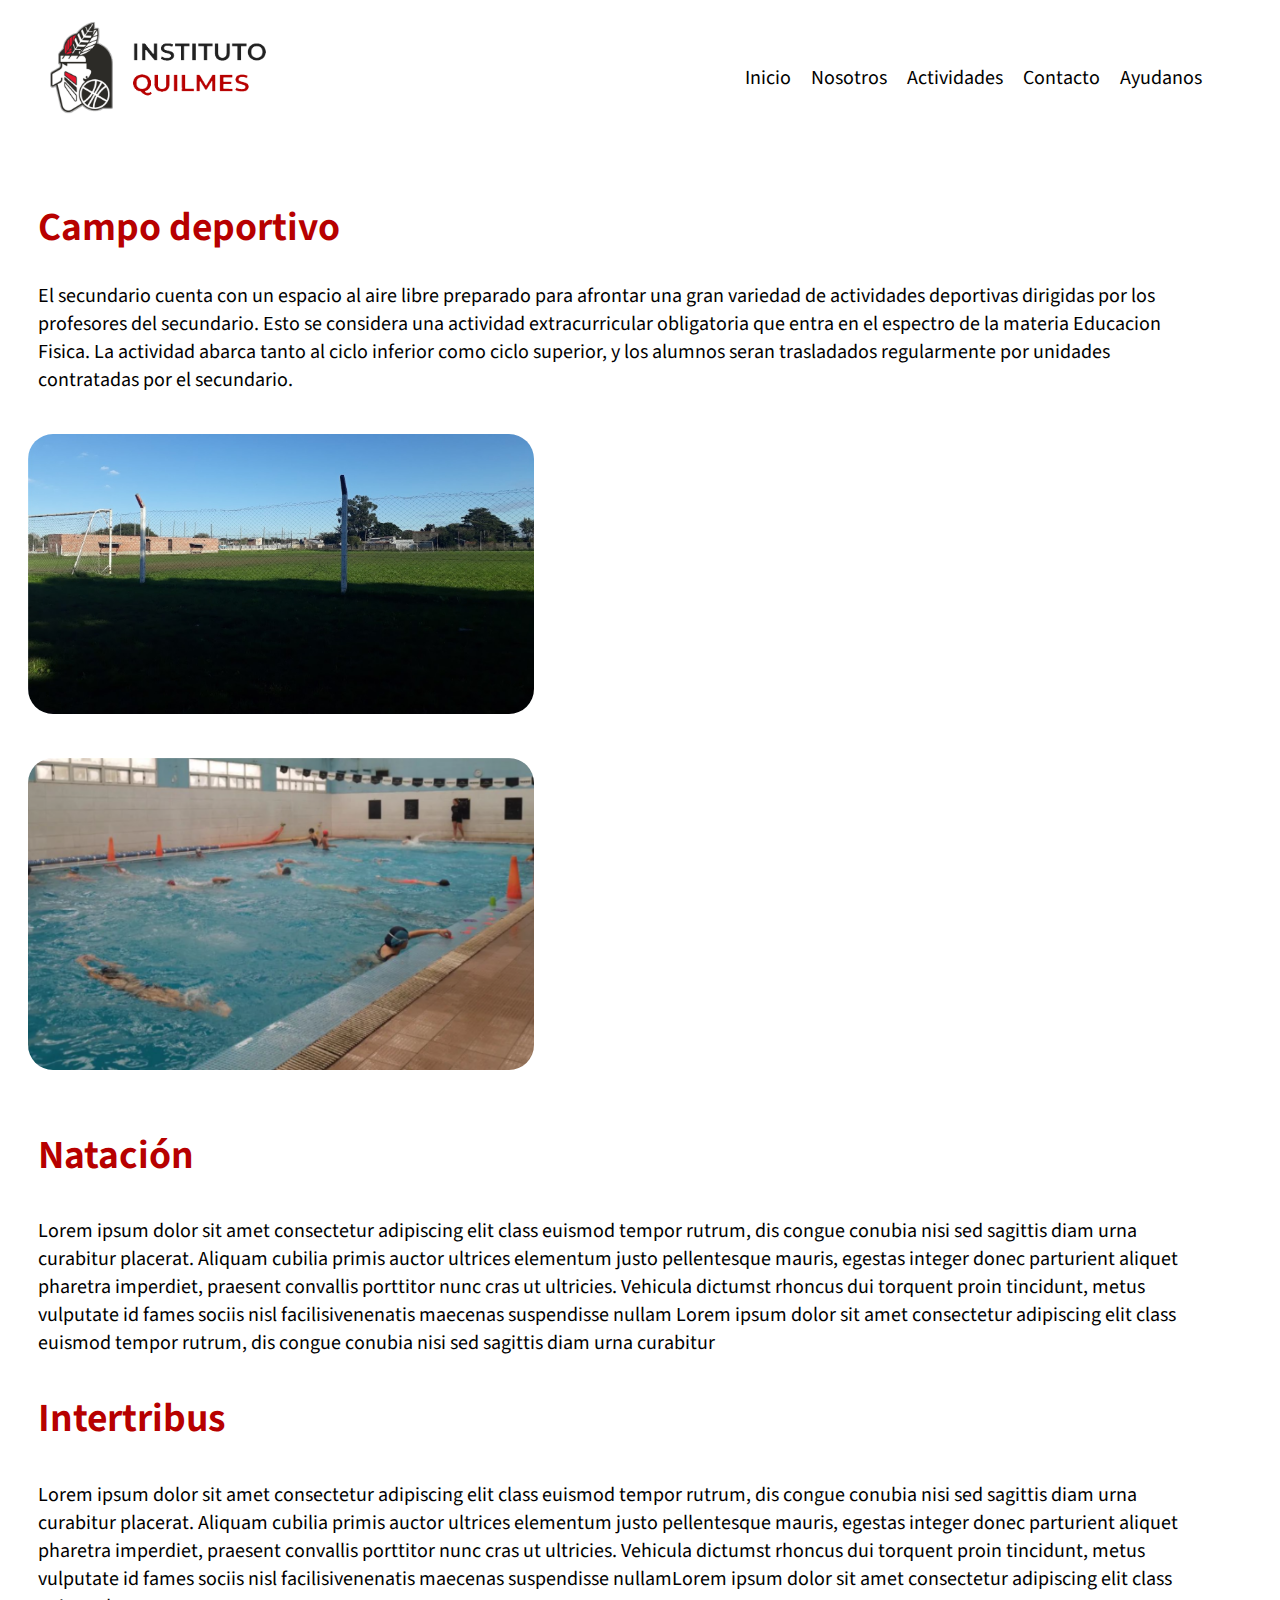
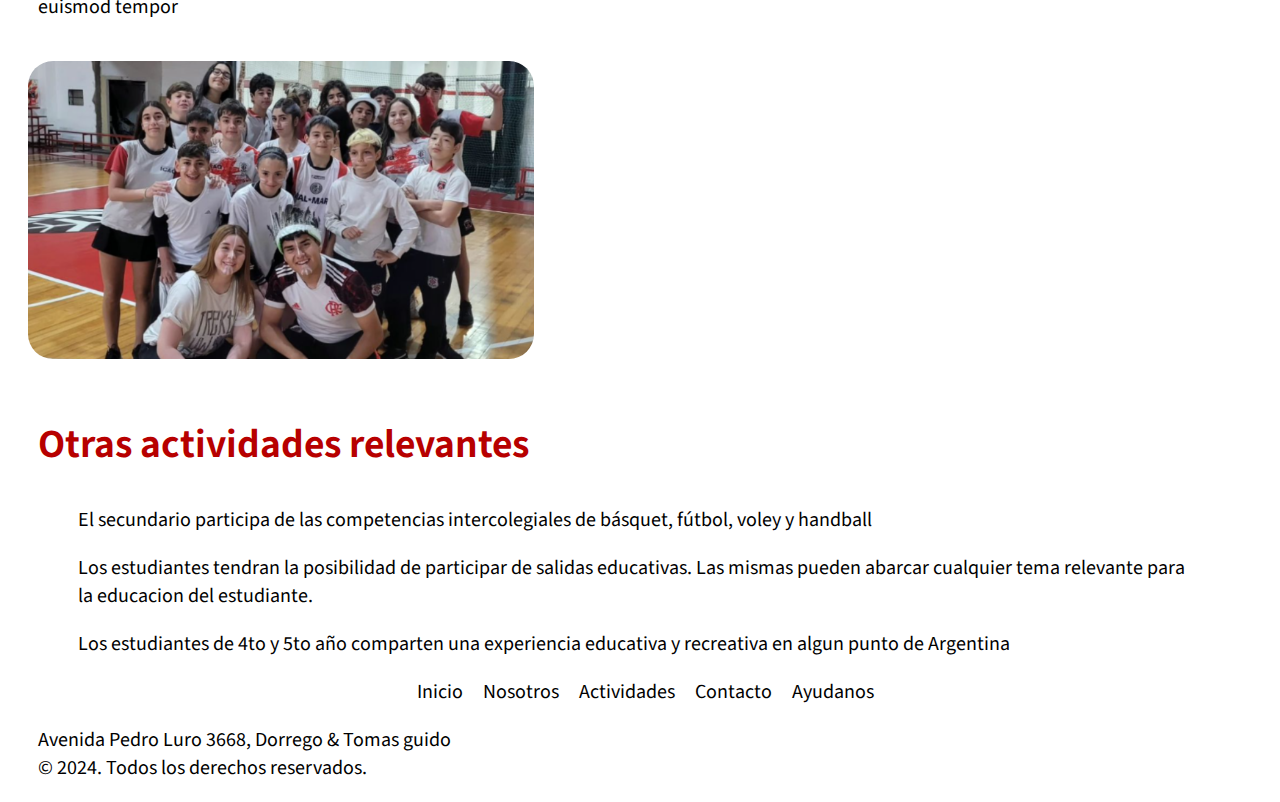
==== Preentrega2/pages/actividades.html @ e8a4aa0d "Add files via upload" ====
<!DOCTYPE html>
<html lang="es">
<head>
    <meta charset="UTF-8">
    <meta name="viewport" content="width=device-width, initial-scale=1.0">
    <link rel="stylesheet" type="text/css" href="../CSS/index.css">
    <title>Actividades - Secundario Quilmes</title>
    <link class="Logo" rel="shortcut icon" href="../img/Logo.png" type="image/x-icon">
    <link rel="preconnect" href="https://fonts.googleapis.com">
    <link rel="preconnect" href="https://fonts.gstatic.com" crossorigin>
    <link href="https://fonts.googleapis.com/css2?family=Source+Sans+3:ital,wght@0,200..900;1,200..900&display=swap" rel="stylesheet">
    <link href='https://fonts.googleapis.com/css?family=Source+Sans+Pro' rel='stylesheet' type='text/css'>
</head>
<body>
    <header>
        <img src="../img/Icono.png" class="icono" alt="Icono" title="Icono"></img>
        <nav>
            <ul class="nav-start">
                <li><a href="../index.html"></li>Inicio</a>
                <li><a href="nosotros.html"></li>Nosotros</a>
                <li><a href="actividades.html"></li>Actividades</a>
                <li><a href="contacto.html"></li>Contacto</a>
                <li><a href="ayudanos.html"></li>Ayudanos</a>
            </ul>
        </nav>
    </header>
    <main>
        <section>
            <h1>
                Campo deportivo
            </h1>
            <p>
                El secundario cuenta con un espacio al aire libre preparado para afrontar una gran variedad de actividades deportivas dirigidas por los profesores del secundario. Esto se considera una actividad extracurricular obligatoria que entra en el espectro de la materia Educacion Fisica.
                La actividad abarca tanto al ciclo inferior como ciclo superior, y los alumnos seran trasladados regularmente por unidades contratadas por el secundario.
            </p>
            <img src="../img/CampoDeportivo.jpg" alt="Campo deportivo">
        </section>
        <section>
            <img src="../img/Natacion.png" alt="Natatorio">
            <h2>
                Natación
            </h2>
            <p>
                Lorem ipsum dolor sit amet consectetur adipiscing elit class euismod tempor rutrum, dis congue conubia nisi sed sagittis diam urna curabitur placerat. Aliquam cubilia primis auctor ultrices elementum justo pellentesque mauris, egestas integer donec parturient aliquet pharetra imperdiet, praesent convallis porttitor nunc cras ut ultricies. Vehicula dictumst rhoncus dui torquent proin tincidunt, metus vulputate id fames sociis nisl facilisivenenatis maecenas suspendisse nullam Lorem ipsum dolor sit amet consectetur adipiscing elit class euismod tempor rutrum, dis congue conubia nisi sed sagittis diam urna curabitur
            </p>
        </section>
        <section>
            <h2>
                Intertribus
            </h2>
            <p>
                Lorem ipsum dolor sit amet consectetur adipiscing elit class euismod tempor rutrum, dis congue conubia nisi sed sagittis diam urna curabitur placerat. Aliquam cubilia primis auctor ultrices elementum justo pellentesque mauris, egestas integer donec parturient aliquet pharetra imperdiet, praesent convallis porttitor nunc cras ut ultricies. Vehicula dictumst rhoncus dui torquent proin tincidunt, metus vulputate id fames sociis nisl facilisivenenatis maecenas suspendisse nullamLorem ipsum dolor sit amet consectetur adipiscing elit class euismod tempor
            </p>
            <img src="../img/Intertribus.png" alt="Tribu Blanca">
        </section>
        <section>
            <h2>
                Otras actividades relevantes
            </h2>
            <ul>
                <li>
                    <p>
                        El secundario participa de las competencias intercolegiales de básquet, fútbol, voley y handball
                    </p>
                </li>
                <li>
                    <p>
                        Los estudiantes tendran la posibilidad de participar de salidas educativas. Las mismas pueden abarcar cualquier tema relevante para la educacion del estudiante. 
                    </p>
                </li>
                <li>
                    <p>
                        Los estudiantes de 4to y 5to año comparten una experiencia educativa y recreativa en algun punto de Argentina
                    </p>
                </li>
            </ul>
        </section>
    </main>
    <footer>
        <nav>
            <ul class="nav-end">
                <li><a href="../index.html"></li>Inicio</a>
                <li><a href="nosotros.html"></li>Nosotros</a>
                <li><a href="actividades.html"></li>Actividades</a>
                <li><a href="contacto.html"></li>Contacto</a>
                <li><a href="ayudanos.html"></li>Ayudanos</a>
            </ul>
        </nav>
        <p>
            Avenida Pedro Luro 3668, Dorrego & Tomas guido
            <br>
            © 2024.  Todos los derechos reservados.
        </p>
    </footer>
</body>
</html>
---- Preentrega2/CSS/index.css ----
/*
  font-family: "Source Sans 3", sans-serif;
  font-optical-sizing: auto;
  font-weight: 500;
  font-style: normal;


      font-family: 'Source Sans Pro', sans-serif;
*/
h1,h2{
    font-size: 40px;
    font-family: "Source Sans 3", sans-serif;
    font-optical-sizing: auto;
    font-weight: 650;
    font-style: normal;
    color: #b70000;
    margin-left: 30px;
    margin-right: 70px;
}
p, nav{
    font-size: 20px;
    margin-left: 30px;
    margin-right: 70px;
    font-family: 'Source Sans Pro', sans-serif;
}
img{
    width: 40%;
    border-radius: 25px;
    margin: 20px;
    object-fit: cover;
}
div{
    margin-left: 35px;
}
.icono{
    width: 260px;
    display: flex;
    justify-content: flex-start;
}
*{
    text-decoration: none;
    list-style: none;
}
a{
    color: black;
}
.nav-start{
    display: flex;
    gap: 10px;
    justify-content: flex-end;
    position: relative;
    top: -80px;
}
.nav-end{
    display: flex;
    gap: 10px;
    justify-content: center;
}
.C1{
    display: flex;
}
.iconos1 img{
    width: 56px;
    background-color: #b93e3e;
}
.C2Ps{
    margin-top: 110px;
    display: flex;
    flex-direction: row;
    text-align: center;
}
.iconos1 img{
    margin-left: 0px;
}

#i1{
    padding: 10px;
    border-radius: 25px;
}
#i2{
    padding: 10px;
    border-radius: 25px;
}
#i3{
    padding: 10px;
    border-radius: 25px;
}
.C3{
    display: flex;
    gap: 165px;
}
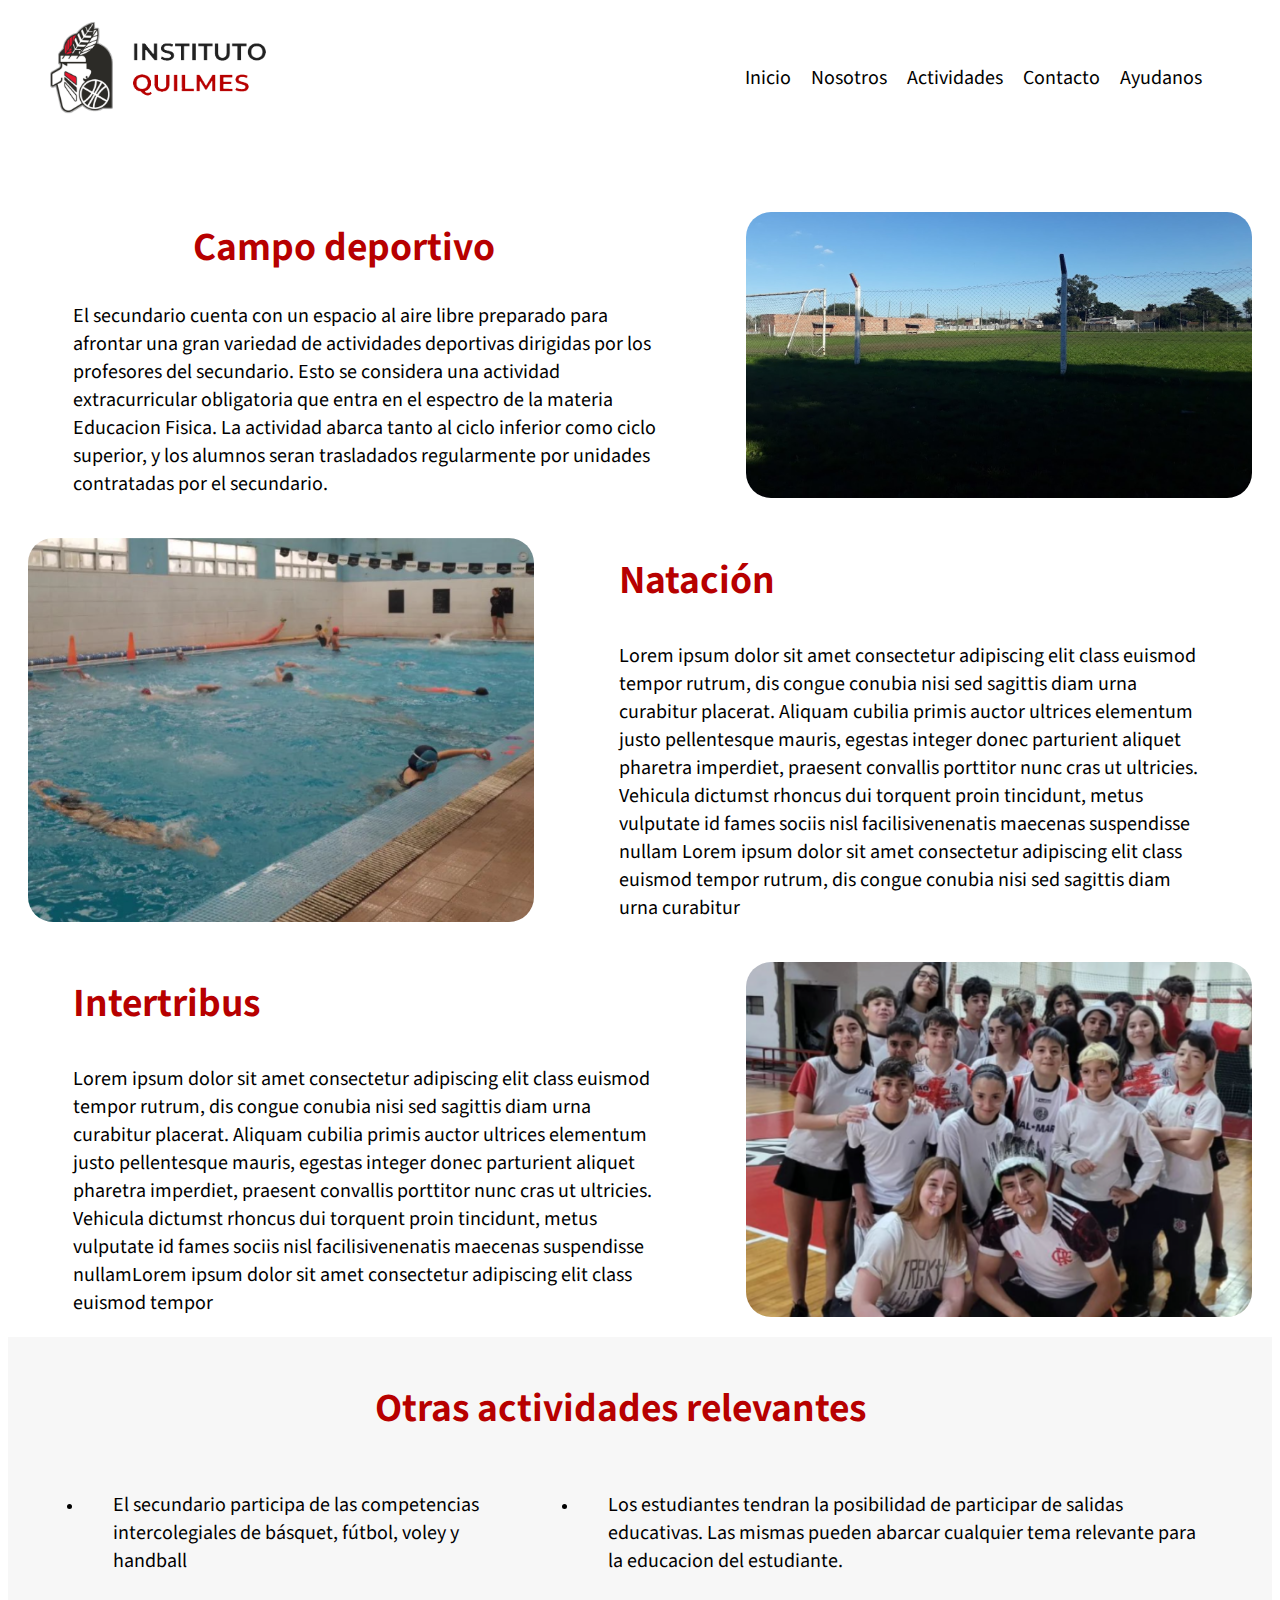
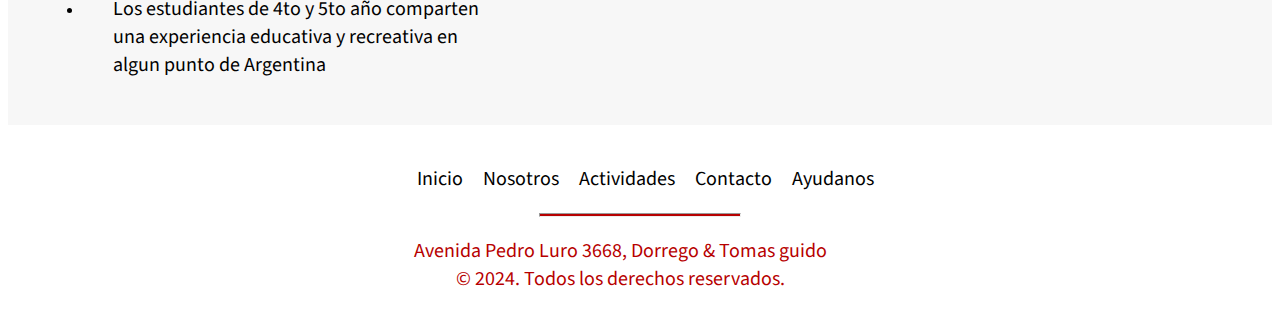
==== commit c1f7fff1: "Add files via upload" ====
--- a/Preentrega2/pages/actividades.html
+++ b/Preentrega2/pages/actividades.html
@@ -25,52 +25,60 @@
         </nav>
     </header>
     <main>
-        <section>
-            <h1>
-                Campo deportivo
-            </h1>
-            <p>
-                El secundario cuenta con un espacio al aire libre preparado para afrontar una gran variedad de actividades deportivas dirigidas por los profesores del secundario. Esto se considera una actividad extracurricular obligatoria que entra en el espectro de la materia Educacion Fisica.
-                La actividad abarca tanto al ciclo inferior como ciclo superior, y los alumnos seran trasladados regularmente por unidades contratadas por el secundario.
-            </p>
+        <section class="C1">
+            <div>
+                <h1>
+                    Campo deportivo
+                </h1>
+                <p>
+                    El secundario cuenta con un espacio al aire libre preparado para afrontar una gran variedad de actividades deportivas dirigidas por los profesores del secundario. Esto se considera una actividad extracurricular obligatoria que entra en el espectro de la materia Educacion Fisica.
+                    La actividad abarca tanto al ciclo inferior como ciclo superior, y los alumnos seran trasladados regularmente por unidades contratadas por el secundario.
+                </p>
+            </div>
             <img src="../img/CampoDeportivo.jpg" alt="Campo deportivo">
         </section>
-        <section>
+        <section class="C1">
             <img src="../img/Natacion.png" alt="Natatorio">
-            <h2>
-                Natación
-            </h2>
-            <p>
-                Lorem ipsum dolor sit amet consectetur adipiscing elit class euismod tempor rutrum, dis congue conubia nisi sed sagittis diam urna curabitur placerat. Aliquam cubilia primis auctor ultrices elementum justo pellentesque mauris, egestas integer donec parturient aliquet pharetra imperdiet, praesent convallis porttitor nunc cras ut ultricies. Vehicula dictumst rhoncus dui torquent proin tincidunt, metus vulputate id fames sociis nisl facilisivenenatis maecenas suspendisse nullam Lorem ipsum dolor sit amet consectetur adipiscing elit class euismod tempor rutrum, dis congue conubia nisi sed sagittis diam urna curabitur
-            </p>
+            <div>
+                <h2>
+                   Natación
+                </h2>
+                <p>
+                    Lorem ipsum dolor sit amet consectetur adipiscing elit class euismod tempor rutrum, dis congue conubia nisi sed sagittis diam urna curabitur placerat. Aliquam cubilia primis auctor ultrices elementum justo pellentesque mauris, egestas integer donec parturient aliquet pharetra imperdiet, praesent convallis porttitor nunc cras ut ultricies. Vehicula dictumst rhoncus dui torquent proin tincidunt, metus vulputate id fames sociis nisl facilisivenenatis maecenas suspendisse nullam Lorem ipsum dolor sit amet consectetur adipiscing elit class euismod tempor rutrum, dis congue conubia nisi sed sagittis diam urna curabitur
+                </p>
+            </div>
         </section>
-        <section>
-            <h2>
-                Intertribus
-            </h2>
-            <p>
-                Lorem ipsum dolor sit amet consectetur adipiscing elit class euismod tempor rutrum, dis congue conubia nisi sed sagittis diam urna curabitur placerat. Aliquam cubilia primis auctor ultrices elementum justo pellentesque mauris, egestas integer donec parturient aliquet pharetra imperdiet, praesent convallis porttitor nunc cras ut ultricies. Vehicula dictumst rhoncus dui torquent proin tincidunt, metus vulputate id fames sociis nisl facilisivenenatis maecenas suspendisse nullamLorem ipsum dolor sit amet consectetur adipiscing elit class euismod tempor
-            </p>
+        <section class="C1">
+            <div>
+                <h2>
+                    Intertribus
+                </h2>
+                <p>
+                    Lorem ipsum dolor sit amet consectetur adipiscing elit class euismod tempor rutrum, dis congue conubia nisi sed sagittis diam urna curabitur placerat. Aliquam cubilia primis auctor ultrices elementum justo pellentesque mauris, egestas integer donec parturient aliquet pharetra imperdiet, praesent convallis porttitor nunc cras ut ultricies. Vehicula dictumst rhoncus dui torquent proin tincidunt, metus vulputate id fames sociis nisl facilisivenenatis maecenas suspendisse nullamLorem ipsum dolor sit amet consectetur adipiscing elit class euismod tempor
+                </p>
+            </div>
             <img src="../img/Intertribus.png" alt="Tribu Blanca">
         </section>
-        <section>
+        <section class="C6">
             <h2>
                 Otras actividades relevantes
             </h2>
             <ul>
-                <li>
-                    <p>
-                        El secundario participa de las competencias intercolegiales de básquet, fútbol, voley y handball
-                    </p>
-                </li>
+                <div>
+                    <li>
+                        <p>
+                            El secundario participa de las competencias intercolegiales de básquet, fútbol, voley y handball
+                        </p>
+                    </li>
+                    <li>
+                        <p>
+                            Los estudiantes de 4to y 5to año comparten una experiencia educativa y recreativa en algun punto de Argentina
+                        </p>
+                    </li>
+                </div>
                 <li>
                     <p>
                         Los estudiantes tendran la posibilidad de participar de salidas educativas. Las mismas pueden abarcar cualquier tema relevante para la educacion del estudiante. 
-                    </p>
-                </li>
-                <li>
-                    <p>
-                        Los estudiantes de 4to y 5to año comparten una experiencia educativa y recreativa en algun punto de Argentina
                     </p>
                 </li>
             </ul>
@@ -86,6 +94,7 @@
                 <li><a href="ayudanos.html"></li>Ayudanos</a>
             </ul>
         </nav>
+        <hr>
         <p>
             Avenida Pedro Luro 3668, Dorrego & Tomas guido
             <br>
--- a/Preentrega2/CSS/index.css
+++ b/Preentrega2/CSS/index.css
@@ -37,12 +37,12 @@
     display: flex;
     justify-content: flex-start;
 }
-*{
-    text-decoration: none;
-    list-style: none;
-}
 a{
     color: black;
+    text-decoration: none;
+}
+footer{
+    margin-top: 40px;
 }
 .nav-start{
     display: flex;
@@ -50,11 +50,13 @@
     justify-content: flex-end;
     position: relative;
     top: -80px;
+    list-style: none;
 }
 .nav-end{
     display: flex;
     gap: 10px;
     justify-content: center;
+    list-style: none;
 }
 .C1{
     display: flex;
@@ -88,4 +90,428 @@
 .C3{
     display: flex;
     gap: 165px;
-}
+    padding-bottom: 100px;
+    padding-top: 150px;
+}
+.C4 p{
+    padding-left: 380px;
+    padding-right: 380px;
+    text-align: center;
+}
+#small{
+    font-size: 14px;
+    margin: auto;
+    margin-top: 12px;
+    display: block;
+}
+#Persona {
+    width: 50px;
+    padding: 5px;
+    border-radius: 50px;
+    margin: auto;
+    display: block;
+    background-color: #b70000;
+}
+.C5{
+    padding-left: 380px;
+    padding-right: 380px;
+    text-align: center;
+    margin-bottom: 100px;
+    margin-top: 100px;
+}
+footer p{
+    text-align: center;
+    color: #b70000;
+}
+footer hr{
+    width: 200px;
+    height: 2px;
+    background-color: #b70000;
+}
+#Pelota{
+    width: 265px;
+    margin-left: 200px;
+}
+.CN1{
+    display: flex;
+}
+.CN1 p{
+    margin-top: 60px;
+    margin-left: 150px;
+}
+#CN1 p{
+    margin-top: 100px;
+}
+.C6{
+    background-color: #f7f7f7 ;
+    padding-top: 10px;
+    padding-bottom: 10px;
+    text-align: center;
+}
+.C6 ul{
+    display: flex;
+    text-align: left;
+    
+}
+form div input{
+    width: 500px;
+    height: 40px;
+    margin: 5px;
+    border-radius: 5px;
+    border-color: #b70000;
+}
+
+.Form1{
+    display: flex;
+    flex-direction: column;
+    font-family: 'Source Sans Pro', sans-serif;
+}
+form div{
+    display: flex;
+    flex-direction: column;
+}
+form .Boton{
+    position: relative;
+    margin-left: 200px;
+    margin-top: 15px;
+    font-family: 'Source Sans Pro', sans-serif;
+    width: 165px;
+    height: 47px;
+    font-size: 20px;
+    border-color: #780404;
+    border-radius: 30px;
+    background-color: #b70000;
+    color: #fff;
+}
+h1{
+    margin-left: 150px;
+}
+#Ubicacion{
+    display: flex;
+    flex-direction: column;
+    position: relative;
+    margin-left: 800px;
+    margin-top: -500px;
+}
+#IGWPP{
+    margin-top: -220px;
+    margin-bottom: 90px;
+}
+#IGWPP h2{
+    margin-left: 120px;
+}
+
+#IG, #WPP{
+    width: 55px;
+    height: 55px;
+}
+#IG{
+    position: relative;
+    margin-left: 390px;
+    display: flex;
+    color: white;
+    background: linear-gradient(to bottom left, #8134af, #dd2a7b, #f58529);
+    padding: 10px;
+    border-radius: 20px;
+}
+#WPP{
+    position: relative;
+    margin-top: -75px;
+    display: flex;
+    margin-left: 150px;
+    color: white;
+    padding: 10px;
+    background-color: rgb(25, 171, 25);
+    border-radius: 20px;
+}
+.C9 h1, .C9 p{
+    text-align: center;
+    margin-bottom: 60px;
+    margin: 0px;
+}
+#FormCenter{
+    align-items: center;
+    text-align:center;
+    margin-bottom: 80px;
+}
+.Boton2{
+    align-items: center;
+    margin-top: 15px;
+    font-family: 'Source Sans Pro', sans-serif;
+    width: 165px;
+    height: 47px;
+    font-size: 20px;
+    border-color: #780404;
+    border-radius: 30px;
+    background-color: #b70000;
+    color: #fff;
+}
+
+/*@media screen and (max-width: 992px) {
+    h1, h2 {
+        font-size: 2rem;
+        margin-left: 2rem;
+        margin-right: 4rem;
+    }
+    p, nav {
+        font-size: 1rem;
+        margin-left: 2rem;
+        margin-right: 4rem;
+    }
+}
+
+
+@media screen and (max-width: 576px) {
+    h1, h2 {
+        font-size: 1.5rem;
+        margin-left: 1rem;
+        margin-right: 2rem;
+    }
+    p, nav {
+        font-size: 0.875rem;
+        margin-left: 1rem;
+        margin-right: 2rem;
+    }
+}*/
+
+/*@media (max-width:640px){
+    h1,h2{
+        font-size: 20px;
+        font-family: "Source Sans 3", sans-serif;
+        font-optical-sizing: auto;
+        font-weight: 650;
+        font-style: normal;
+        color: #b70000;
+        margin-left: 30px;
+        margin-right: 70px;
+    }
+    p, nav{
+        font-size: 20px;
+        margin-left: 30px;
+        margin-right: 70px;
+        font-family: 'Source Sans Pro', sans-serif;
+    }
+    img{
+        width: 40%;
+        border-radius: 25px;
+        margin: 20px;
+        object-fit: cover;
+    }
+    div{
+        margin-left: 35px;
+    }
+    .icono{
+        width: 260px;
+        display: flex;
+        justify-content: flex-start;
+    }
+    a{
+        color: black;
+        text-decoration: none;
+    }
+    footer{
+        margin-top: 40px;
+    }
+    .nav-start{
+        display: flex;
+        gap: 10px;
+        justify-content: flex-end;
+        position: relative;
+        top: -80px;
+        list-style: none;
+    }
+    .nav-end{
+        display: flex;
+        gap: 10px;
+        justify-content: center;
+        list-style: none;
+    }
+    .C1{
+        display: flex;
+    }
+    .iconos1 img{
+        width: 56px;
+        background-color: #b93e3e;
+    }
+    .C2Ps{
+        margin-top: 110px;
+        display: flex;
+        flex-direction: row;
+        text-align: center;
+    }
+    .iconos1 img{
+        margin-left: 0px;
+    }
+    
+    #i1{
+        padding: 10px;
+        border-radius: 25px;
+    }
+    #i2{
+        padding: 10px;
+        border-radius: 25px;
+    }
+    #i3{
+        padding: 10px;
+        border-radius: 25px;
+    }
+    .C3{
+        display: flex;
+        gap: 165px;
+        padding-bottom: 100px;
+        padding-top: 150px;
+    }
+    .C4 p{
+        padding-left: 380px;
+        padding-right: 380px;
+        text-align: center;
+    }
+    #small{
+        font-size: 14px;
+        margin: auto;
+        margin-top: 12px;
+        display: block;
+    }
+    #Persona {
+        width: 50px;
+        padding: 5px;
+        border-radius: 50px;
+        margin: auto;
+        display: block;
+        background-color: #b70000;
+    }
+    .C5{
+        padding-left: 380px;
+        padding-right: 380px;
+        text-align: center;
+        margin-bottom: 100px;
+        margin-top: 100px;
+    }
+    footer p{
+        text-align: center;
+        color: #b70000;
+    }
+    footer hr{
+        width: 200px;
+        height: 2px;
+        background-color: #b70000;
+    }
+    #Pelota{
+        width: 265px;
+        margin-left: 200px;
+    }
+    .CN1{
+        display: flex;
+    }
+    .CN1 p{
+        margin-top: 60px;
+        margin-left: 150px;
+    }
+    #CN1 p{
+        margin-top: 100px;
+    }
+    .C6{
+        background-color: #f7f7f7 ;
+        padding-top: 10px;
+        padding-bottom: 10px;
+        text-align: center;
+    }
+    .C6 ul{
+        display: flex;
+        text-align: left;
+        
+    }
+    form div input{
+        width: 500px;
+        height: 40px;
+        margin: 5px;
+        border-radius: 5px;
+        border-color: #b70000;
+    }
+    
+    .Form1{
+        display: flex;
+        flex-direction: column;
+        font-family: 'Source Sans Pro', sans-serif;
+    }
+    form div{
+        display: flex;
+        flex-direction: column;
+    }
+    form .Boton{
+        position: relative;
+        margin-left: 200px;
+        margin-top: 15px;
+        font-family: 'Source Sans Pro', sans-serif;
+        width: 165px;
+        height: 47px;
+        font-size: 20px;
+        border-color: #780404;
+        border-radius: 30px;
+        background-color: #b70000;
+        color: #fff;
+    }
+    h1{
+        margin-left: 150px;
+    }
+    #Ubicacion{
+        display: flex;
+        flex-direction: column;
+        position: relative;
+        margin-left: 800px;
+        margin-top: -500px;
+    }
+    #IGWPP{
+        margin-top: -220px;
+        margin-bottom: 90px;
+    }
+    #IGWPP h2{
+        margin-left: 120px;
+    }
+    
+    #IG, #WPP{
+        width: 55px;
+        height: 55px;
+    }
+    #IG{
+        position: relative;
+        margin-left: 390px;
+        display: flex;
+        color: white;
+        background: linear-gradient(to bottom left, #8134af, #dd2a7b, #f58529);
+        padding: 10px;
+        border-radius: 20px;
+    }
+    #WPP{
+        position: relative;
+        margin-top: -75px;
+        display: flex;
+        margin-left: 150px;
+        color: white;
+        padding: 10px;
+        background-color: rgb(25, 171, 25);
+        border-radius: 20px;
+    }
+    .C9 h1, .C9 p{
+        text-align: center;
+        margin-bottom: 60px;
+        margin: 0px;
+    }
+    #FormCenter{
+        align-items: center;
+        text-align:center;
+        margin-bottom: 80px;
+    }
+    .Boton2{
+        align-items: center;
+        margin-top: 15px;
+        font-family: 'Source Sans Pro', sans-serif;
+        width: 165px;
+        height: 47px;
+        font-size: 20px;
+        border-color: #780404;
+        border-radius: 30px;
+        background-color: #b70000;
+        color: #fff;
+    }
+}